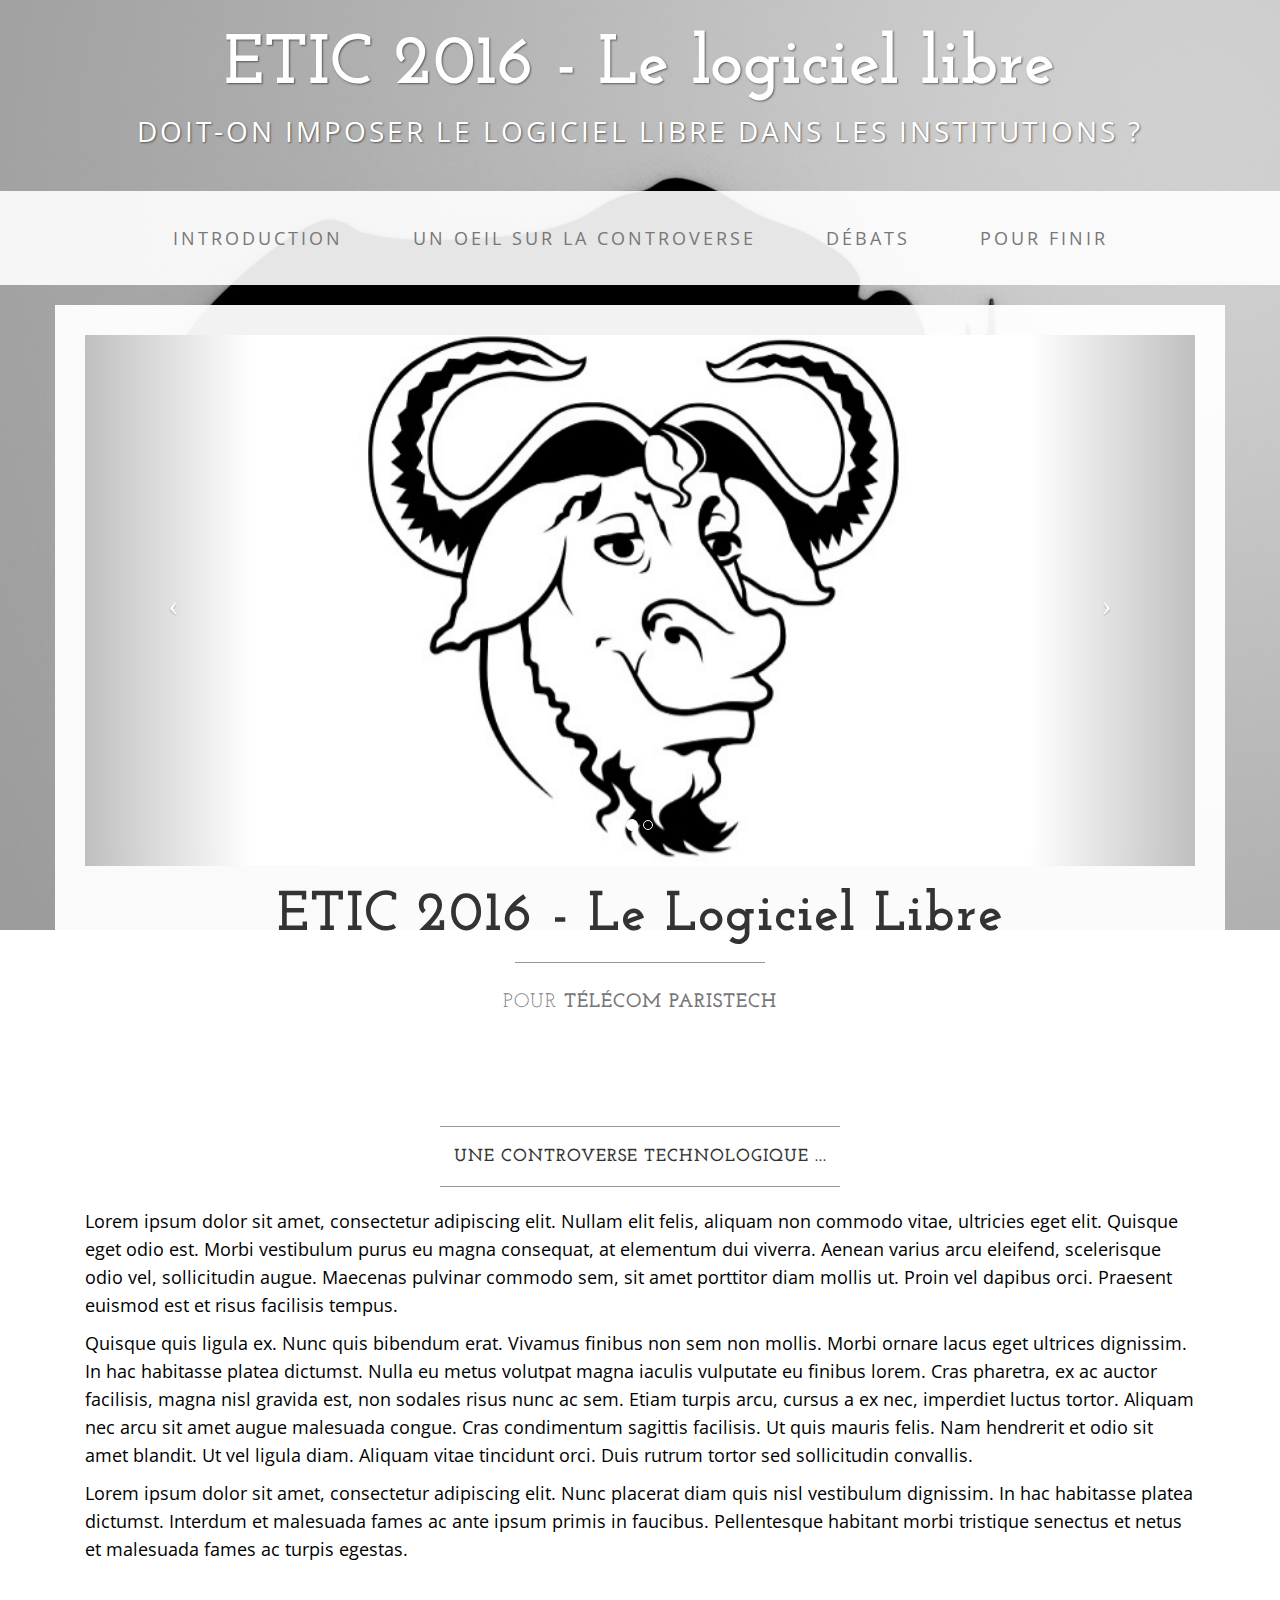
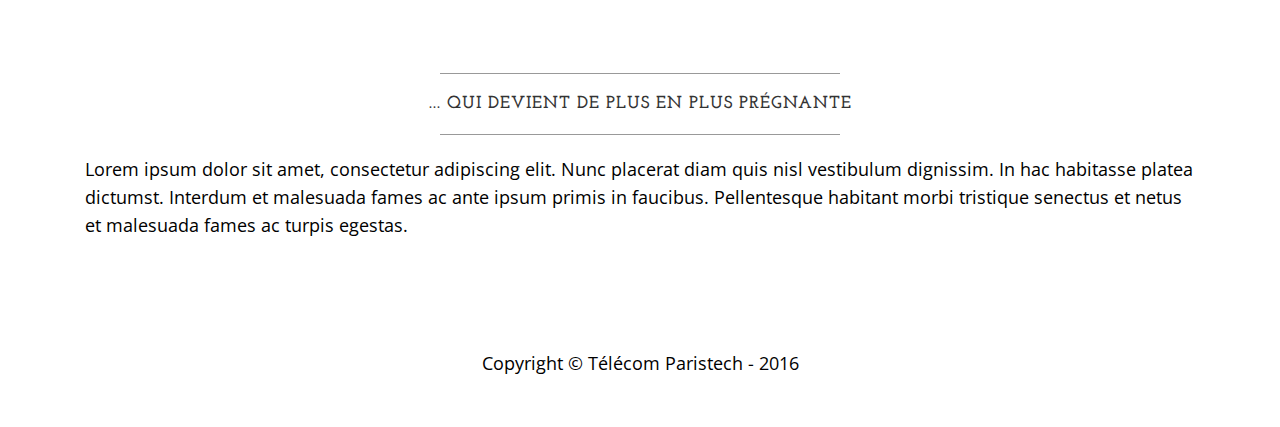
==== index.html @ 287ee20d "All files committed" ====
<!DOCTYPE html>
<html lang="fr">

<head>

    <meta charset="utf-8">
    <meta http-equiv="X-UA-Compatible" content="IE=edge">
    <meta name="viewport" content="width=device-width, initial-scale=1">
    <meta name="description" content="">
    <meta name="author" content="">

    <title>ETIC 2016 - Le logiciel libre </title>

    <!-- Bootstrap Core CSS -->
    <link href="css/bootstrap.min.css" rel="stylesheet">

    <!-- Custom CSS -->
    <link href="css/etic2016.css" rel="stylesheet">

    <!-- Fonts -->
    <link href="http://fonts.googleapis.com/css?family=Open+Sans:300italic,400italic,600italic,700italic,800italic,400,300,600,700,800" rel="stylesheet" type="text/css">
    <link href="http://fonts.googleapis.com/css?family=Josefin+Slab:100,300,400,600,700,100italic,300italic,400italic,600italic,700italic" rel="stylesheet" type="text/css">

    <!-- HTML5 Shim and Respond.js IE8 support of HTML5 elements and media queries -->
    <!-- WARNING: Respond.js doesn't work if you view the page via file:// -->
    <!--[if lt IE 9]>
        <script src="https://oss.maxcdn.com/libs/html5shiv/3.7.0/html5shiv.js"></script>
        <script src="https://oss.maxcdn.com/libs/respond.js/1.4.2/respond.min.js"></script>
    <![endif]-->

</head>

<body>

    <div class="brand">ETIC 2016 - Le logiciel libre</div>
    <div class="address-bar">Doit-on imposer le logiciel libre dans les institutions ?</div>

    <!-- Navigation -->
    <nav class="navbar navbar-default" role="navigation">
        <div class="container">
            <!-- Brand and toggle get grouped for better mobile display -->
            <div class="navbar-header">
                <button type="button" class="navbar-toggle" data-toggle="collapse" data-target="#bs-example-navbar-collapse-1">
                    <span class="sr-only">Toggle navigation</span>
                    <span class="icon-bar"></span>
                    <span class="icon-bar"></span>
                    <span class="icon-bar"></span>
                </button>
                <!-- navbar-brand is hidden on larger screens, but visible when the menu is collapsed -->
                <a class="navbar-brand" href="index.html">ETIC 2016</a>
            </div>
            <!-- Collect the nav links, forms, and other content for toggling -->
            <div class="collapse navbar-collapse" id="bs-example-navbar-collapse-1">
                <ul class="nav navbar-nav">
                    <li>
                        <a href="index.html">Introduction</a>
                    </li>
                    <li>
                        <a href="controverse.html">Un oeil sur la controverse</a>
                    </li>
                    <li>
                        <a href="debats.html">Débats</a>
                    </li>
                    <li>
                        <a href="pourfinir.html">Pour finir</a>
                    </li>
                </ul>
            </div>
            <!-- /.navbar-collapse -->
        </div>
        <!-- /.container -->
    </nav>

    <div class="container">

        <div class="row">
            <div class="box">
                <div class="col-lg-12 text-center">
                    <div id="carousel-example-generic" class="carousel slide">
                        <!-- Indicators -->
                        <ol class="carousel-indicators hidden-xs">
                            <li data-target="#carousel-example-generic" data-slide-to="0" class="active"></li>
                            <li data-target="#carousel-example-generic" data-slide-to="1"></li>
                        </ol>

                        <!-- Wrapper for slides -->
                        <div class="carousel-inner">
                            <div class="item active">
                                <img class="img-responsive img-full" src="img/gnu.jpg" alt="">
								<!--<div class="carousel-caption">
									<h2>Projet GNU</h2>
									<p>Le projet a été initié en 1984 par Richard Stallman et demeure un des piliers </p>
								</div>-->
                            </div>
                            <div class="item">
                                <img class="img-responsive img-full" src="img/linux.jpg" alt="">
                            </div>
                            
                        </div>

                        <!-- Controls -->
                        <a class="left carousel-control" href="#carousel-example-generic" data-slide="prev">
                            <span class="icon-prev"></span>
                        </a>
                        <a class="right carousel-control" href="#carousel-example-generic" data-slide="next">
                            <span class="icon-next"></span>
                        </a>
                    </div>
                    <!--<h2 class="brand-before">
                        <small>Bienvenue sur</small>
                    </h2>-->
					<h2> </h2>
                    <h1 class="brand-name">ETIC 2016 - Le Logiciel Libre</h1>
                    <hr class="tagline-divider">
                    <h2>
                        <small>pour
                            <strong>Télécom ParisTech</strong>
                        </small>
                    </h2>
                </div>
            </div>
        </div>

        <div class="row">
            <div class="box">
                <div class="col-lg-12">
                    <hr>
                    <h2 class="intro-text text-center"><strong>Une controverse technologique ...</strong>
                        
                    </h2>
					<hr>
                    <!--<hr>
                    <img class="img-responsive img-border img-left" src="img/intro-pic.jpg" alt="">
                    <hr class="visible-xs">-->
                    <p>Lorem ipsum dolor sit amet, consectetur adipiscing elit. Nullam elit felis, aliquam non commodo vitae,
					ultricies eget elit. Quisque eget odio est. Morbi vestibulum purus eu magna consequat, at elementum dui 
					viverra. Aenean varius arcu eleifend, scelerisque odio vel, sollicitudin augue. Maecenas pulvinar commodo
					sem, sit amet porttitor diam mollis ut. Proin vel dapibus orci. Praesent euismod est et risus facilisis 
					tempus.</p>
                    <p>Quisque quis ligula ex. Nunc quis bibendum erat. Vivamus finibus non sem non mollis. Morbi ornare 
					lacus eget ultrices dignissim. In hac habitasse platea dictumst. Nulla eu metus volutpat magna iaculis
					vulputate eu finibus lorem. Cras pharetra, ex ac auctor facilisis, magna nisl gravida est, non sodales
					risus nunc ac sem. Etiam turpis arcu, cursus a ex nec, imperdiet luctus tortor. Aliquam nec arcu sit amet
					augue malesuada congue. Cras condimentum sagittis facilisis. Ut quis mauris felis. Nam hendrerit et odio
					sit amet blandit. Ut vel ligula diam. Aliquam vitae tincidunt orci. Duis rutrum tortor sed sollicitudin 
					convallis.</p>
                    <p>Lorem ipsum dolor sit amet, consectetur adipiscing elit. Nunc placerat diam quis nisl vestibulum
					dignissim. In hac habitasse platea dictumst. Interdum et malesuada fames ac ante ipsum primis in 
					faucibus. Pellentesque habitant morbi tristique senectus et netus et malesuada fames ac turpis egestas.</p>
                </div>
            </div>
        </div>

        <div class="row">
            <div class="box">
                <div class="col-lg-12">
                    <hr>
                    <h2 class="intro-text text-center">
                        <strong>... qui devient de plus en plus prégnante</strong>
                    </h2>
                    <hr>
                    <p>Lorem ipsum dolor sit amet, consectetur adipiscing elit. Nunc placerat diam quis nisl vestibulum 
					dignissim. In hac habitasse platea dictumst. Interdum et malesuada fames ac ante ipsum primis in 
					faucibus. Pellentesque habitant morbi tristique senectus et netus et malesuada fames ac turpis egestas.</p>
                </div>
            </div>
        </div>

    </div>
    <!-- /.container -->

    <footer>
        <div class="container">
            <div class="row">
                <div class="col-lg-12 text-center">
                    <p>Copyright &copy; Télécom Paristech - 2016</p>
                </div>
            </div>
        </div>
    </footer>

    <!-- jQuery -->
    <script src="js/jquery.js"></script>

    <!-- Bootstrap Core JavaScript -->
    <script src="js/bootstrap.min.js"></script>

    <!-- Script to Activate the Carousel -->
    <script>
    $('.carousel').carousel({
        interval: 5000 //changes the speed
    })
    </script>

</body>

</html>
---- css/etic2016.css ----
/*!
 * Start Bootstrap - Business Casual Bootstrap Theme (http://startbootstrap.com)
 * Code licensed under the Apache License v2.0.
 * For details, see http://www.apache.org/licenses/LICENSE-2.0.
 */

body {
    font-family: "Open Sans","Helvetica Neue",Helvetica,Arial,sans-serif;
    background: url('../img/background.jpg') no-repeat center center fixed;
    -webkit-background-size: cover;
    -moz-background-size: cover;
    background-size: cover;
    -o-background-size: cover;
}

h1,
h2,
h3,
h4,
h5,
h6 {
    text-transform: uppercase;
    font-family: "Josefin Slab","Helvetica Neue",Helvetica,Arial,sans-serif;
    font-weight: 700;
    letter-spacing: 1px;
}

p {
    font-size: 1.25em;
    line-height: 1.6;
    color: #000;
}

hr {
    max-width: 400px;
    border-color: #999999;
}

.brand,
.address-bar {
    display: none;
	font-size: 2.0em;
}

.navbar-brand {
    text-transform: uppercase;
    font-weight: 900;
    letter-spacing: 2px;
}

.navbar-nav {
    text-transform: uppercase;
    font-weight: 400;
    letter-spacing: 3px;
}

.img-full {
    min-width: 100%;
}

.brand-before,
.brand-name {
    text-transform: capitalize;
}

.brand-before {
    margin: 15px 0;
}

.brand-name {
    margin: 0;
    font-size: 4em;
}

.tagline-divider {
    margin: 15px auto 3px;
    max-width: 250px;
    border-color: #999999;
}

.box {
    margin-bottom: 20px;
    padding: 30px 15px;
    background: #fff;
    background: rgba(255,255,255,0.95);
}

.intro-text {
    text-transform: uppercase;
    font-size: 1.25em;
    font-weight: 400;
    letter-spacing: 1px;
}

.img-border {
    float: none;
    margin: 0 auto 0;
    border: #999999 solid 1px;
}

.img-left {
    float: none;
    margin: 0 auto 0;
}

footer {
    background: #fff;
    background: rgba(255,255,255,0.9);
}

footer p {
    margin: 0;
    padding: 50px 0;
}

@media screen and (min-width:768px) {
    .brand {
        display: inherit;
        margin: 0;
        padding: 30px 0 10px;
        text-align: center;
        text-shadow: 1px 1px 2px rgba(0,0,0,0.5);
        font-family: "Josefin Slab","Helvetica Neue",Helvetica,Arial,sans-serif;
        font-size: 5em;
        font-weight: 700;
        line-height: normal;
        color: #fff;
    }

    .top-divider {
        margin-top: 0;
    }

    .img-left {
        float: left;
        margin-right: 25px;
    }

    .address-bar {
        display: inherit;
        margin: 0;
        padding: 0 0 40px;
        text-align: center;
        text-shadow: 1px 1px 2px rgba(0,0,0,0.5);
        text-transform: uppercase;
        font-size: 2.0em;
        font-weight: 400;
        letter-spacing: 3px;
        color: #fff;
    }

    .navbar {
        border-radius: 0;
    }

    .navbar-header {
        display: none;
    }

    .navbar {
        min-height: 0;
    }

    .navbar-default {
        border: none;
        background: #fff;
        background: rgba(255,255,255,0.9);
    }

    .nav>li>a {
        padding: 35px;
    }

    .navbar-nav>li>a {
        line-height: normal;
    }

    .navbar-nav {
        display: table;
        float: none;
        margin: 0 auto;
        table-layout: fixed;
        font-size: 1.25em;
    }
}

@media screen and (min-width:1200px) {
    .box:after {
        content: '';
        display: table;
        clear: both;
    }
}
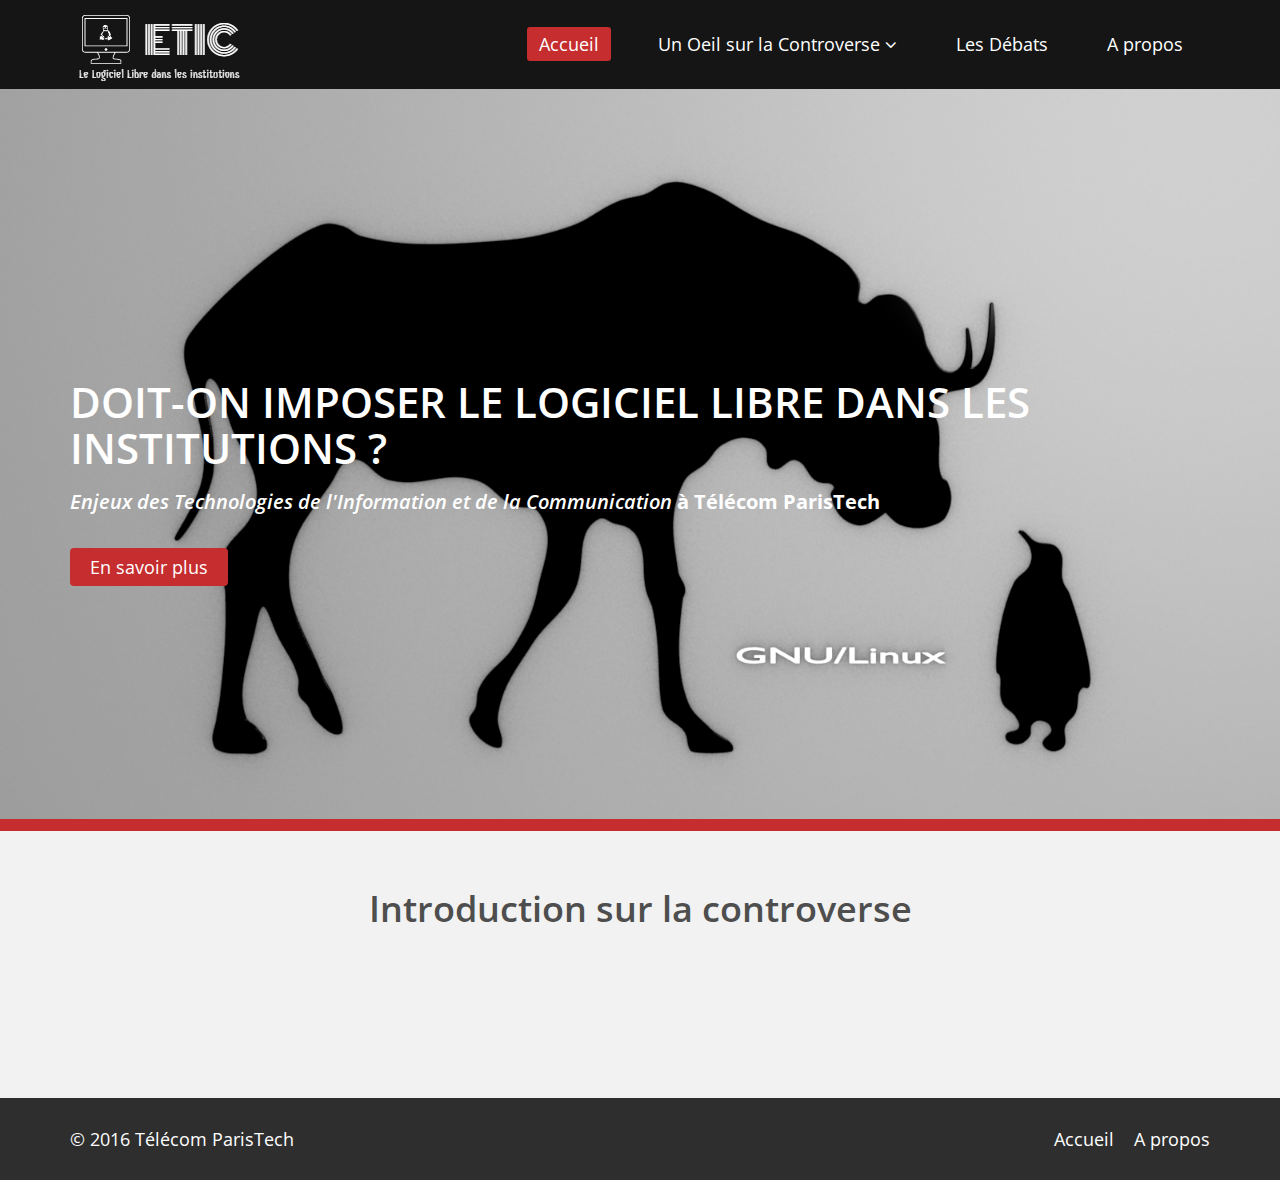
==== commit c7f7f173: "Changement complet du site" ====
--- a/index.html
+++ b/index.html
@@ -1,197 +1,136 @@
 <!DOCTYPE html>
 <html lang="fr">
-
 <head>
-
     <meta charset="utf-8">
-    <meta http-equiv="X-UA-Compatible" content="IE=edge">
-    <meta name="viewport" content="width=device-width, initial-scale=1">
+    <meta name="viewport" content="width=device-width, initial-scale=1.0">
     <meta name="description" content="">
     <meta name="author" content="">
+    <title>ETIC 2016 - Logiciel Libre</title>
+	
+	<!-- core CSS -->
+    <link href="css/bootstrap.min.css" rel="stylesheet">
+    <link href="css/font-awesome.min.css" rel="stylesheet">
+    <link href="css/animate.min.css" rel="stylesheet">
+    <link href="css/prettyPhoto.css" rel="stylesheet">
+    <link href="css/main.css" rel="stylesheet">
+    <link href="css/responsive.css" rel="stylesheet">
+    <!--[if lt IE 9]>
+    <script src="js/html5shiv.js"></script>
+    <script src="js/respond.min.js"></script>
+    <![endif]-->       
+    <link rel="small icon" href="images/ico/favicon.ico">
+    <link rel="icone" sizes="128x128" href="images/ico/icone.png">
+</head><!--/head-->
 
-    <title>ETIC 2016 - Le logiciel libre </title>
+<body class="homepage">
 
-    <!-- Bootstrap Core CSS -->
-    <link href="css/bootstrap.min.css" rel="stylesheet">
+    <header id="header">
+        
 
-    <!-- Custom CSS -->
-    <link href="css/etic2016.css" rel="stylesheet">
+        <nav class="navbar navbar-inverse" role="banner">
+            <div class="container">
+                <div class="navbar-header">
+                    <button type="button" class="navbar-toggle" data-toggle="collapse" data-target=".navbar-collapse">
+                        <span class="sr-only">Toggle navigation</span>
+                        <span class="icon-bar"></span>
+                        <span class="icon-bar"></span>
+                        <span class="icon-bar"></span>
+                    </button>
+                    <a class="navbar-brand" href="index.html"><img src="images/logo.png" alt="logo"></a>
+                </div>
+				
+                <div class="collapse navbar-collapse navbar-right">
+                    <ul class="nav navbar-nav">
+                        <li class="active"><a href="index.html">Accueil</a></li>
+                        <li class="dropdown">
+                            <a href="#" class="dropdown-toggle" data-toggle="dropdown">Un Oeil sur la Controverse <i class="fa fa-angle-down"></i></a>
+                            <ul class="dropdown-menu">
+                                <li><a href="cartographie.html">Cartographie des Acteurs</a></li>
+                                <li><a href="frise.html">Frise Chronologique</a></li>
+                                <li><a href="arbre.html">Arbre des Débats</a></li>
+                            </ul>
+                        </li>
+                        <li><a href="debats.html">Les Débats</a></li> 
+                        <li><a href="apropos.html">A propos</a></li>                        
+                    </ul>
+                </div>
+            </div><!--/.container-->
+        </nav><!--/nav-->
+		
+    </header><!--/header-->
+	
+	
+    <section id="main-slider" class="no-margin" style="box-shadow: 0px 12px 0px #c52d2f;">
+        <div class="carousel slide">
+            <!--<ol class="carousel-indicators">
+                <li data-target="#main-slider" data-slide-to="0" class="active"></li>
+                <li data-target="#main-slider" data-slide-to="1"></li>
+                <li data-target="#main-slider" data-slide-to="2"></li>
+            </ol>-->
+            <div class="carousel-inner">
 
-    <!-- Fonts -->
-    <link href="http://fonts.googleapis.com/css?family=Open+Sans:300italic,400italic,600italic,700italic,800italic,400,300,600,700,800" rel="stylesheet" type="text/css">
-    <link href="http://fonts.googleapis.com/css?family=Josefin+Slab:100,300,400,600,700,100italic,300italic,400italic,600italic,700italic" rel="stylesheet" type="text/css">
+                <div class="item active" style="background-image: url(images/background.png)">
+                    <div class="container">
+                        <div class="row slide-margin">
+                            <div class="col-lg-12">
+                                <div class="carousel-content">
+                                    <h1 class="animation animated-item-1">DOIT-ON IMPOSER LE LOGICIEL LIBRE DANS LES INSTITUTIONS ?</h1>
+                                    <h2 class="animation animated-item-2"><i>Enjeux des Technologies de l'Information et de la Communication</i> <b> à Télécom ParisTech</b></h2>
+                                    <a class="btn-slide animation animated-item-3" href="#ancre">En savoir plus</a>
+                                </div>
+                            </div>
 
-    <!-- HTML5 Shim and Respond.js IE8 support of HTML5 elements and media queries -->
-    <!-- WARNING: Respond.js doesn't work if you view the page via file:// -->
-    <!--[if lt IE 9]>
-        <script src="https://oss.maxcdn.com/libs/html5shiv/3.7.0/html5shiv.js"></script>
-        <script src="https://oss.maxcdn.com/libs/respond.js/1.4.2/respond.min.js"></script>
-    <![endif]-->
+                            
 
-</head>
+                        </div>
+                    </div>
+                </div><!--/.item-->
 
-<body>
+                
+            </div><!--/.carousel-inner-->
+        </div><!--/.carousel-->
+        
+    </section><!--/#main-slider-->
+	
+	
 
-    <div class="brand">ETIC 2016 - Le logiciel libre</div>
-    <div class="address-bar">Doit-on imposer le logiciel libre dans les institutions ?</div>
+    <section id="feature" >
+        <div class="container" id="ancre">
+           <div class="center wow fadeInDown">
+                <h2>Introduction sur la controverse</h2>
+                
+            </div>
 
-    <!-- Navigation -->
-    <nav class="navbar navbar-default" role="navigation">
+            <div class="row">
+                <div class="wow fadeInDown">
+                    <p>Lorem ipsum dolor sit amet, consectetur adipisicing elit, sed do eiusmod tempor incididunt utLorem ipsum dolor sit amet, consectetur adipisicing elit, sed do eiusmod tempor incididunt ut</p>
+                </div><!--/.services-->
+            </div><!--/.row-->    
+        </div><!--/.container-->
+    </section><!--/#feature-->
+  
+
+    <footer id="footer" class="midnight-blue">
         <div class="container">
-            <!-- Brand and toggle get grouped for better mobile display -->
-            <div class="navbar-header">
-                <button type="button" class="navbar-toggle" data-toggle="collapse" data-target="#bs-example-navbar-collapse-1">
-                    <span class="sr-only">Toggle navigation</span>
-                    <span class="icon-bar"></span>
-                    <span class="icon-bar"></span>
-                    <span class="icon-bar"></span>
-                </button>
-                <!-- navbar-brand is hidden on larger screens, but visible when the menu is collapsed -->
-                <a class="navbar-brand" href="index.html">ETIC 2016</a>
-            </div>
-            <!-- Collect the nav links, forms, and other content for toggling -->
-            <div class="collapse navbar-collapse" id="bs-example-navbar-collapse-1">
-                <ul class="nav navbar-nav">
-                    <li>
-                        <a href="index.html">Introduction</a>
-                    </li>
-                    <li>
-                        <a href="controverse.html">Un oeil sur la controverse</a>
-                    </li>
-                    <li>
-                        <a href="debats.html">Débats</a>
-                    </li>
-                    <li>
-                        <a href="pourfinir.html">Pour finir</a>
-                    </li>
-                </ul>
-            </div>
-            <!-- /.navbar-collapse -->
-        </div>
-        <!-- /.container -->
-    </nav>
-
-    <div class="container">
-
-        <div class="row">
-            <div class="box">
-                <div class="col-lg-12 text-center">
-                    <div id="carousel-example-generic" class="carousel slide">
-                        <!-- Indicators -->
-                        <ol class="carousel-indicators hidden-xs">
-                            <li data-target="#carousel-example-generic" data-slide-to="0" class="active"></li>
-                            <li data-target="#carousel-example-generic" data-slide-to="1"></li>
-                        </ol>
-
-                        <!-- Wrapper for slides -->
-                        <div class="carousel-inner">
-                            <div class="item active">
-                                <img class="img-responsive img-full" src="img/gnu.jpg" alt="">
-								<!--<div class="carousel-caption">
-									<h2>Projet GNU</h2>
-									<p>Le projet a été initié en 1984 par Richard Stallman et demeure un des piliers </p>
-								</div>-->
-                            </div>
-                            <div class="item">
-                                <img class="img-responsive img-full" src="img/linux.jpg" alt="">
-                            </div>
-                            
-                        </div>
-
-                        <!-- Controls -->
-                        <a class="left carousel-control" href="#carousel-example-generic" data-slide="prev">
-                            <span class="icon-prev"></span>
-                        </a>
-                        <a class="right carousel-control" href="#carousel-example-generic" data-slide="next">
-                            <span class="icon-next"></span>
-                        </a>
-                    </div>
-                    <!--<h2 class="brand-before">
-                        <small>Bienvenue sur</small>
-                    </h2>-->
-					<h2> </h2>
-                    <h1 class="brand-name">ETIC 2016 - Le Logiciel Libre</h1>
-                    <hr class="tagline-divider">
-                    <h2>
-                        <small>pour
-                            <strong>Télécom ParisTech</strong>
-                        </small>
-                    </h2>
+            <div class="row">
+                <div class="col-sm-6">
+                    &copy; 2016 Télécom ParisTech
+                </div>
+                <div class="col-sm-6">
+                    <ul class="pull-right">
+                        <li><a href="#">Accueil</a></li>
+                        <li><a href="apropos.html">A propos</a></li>
+                    </ul>
                 </div>
             </div>
         </div>
+    </footer><!--/#footer-->
 
-        <div class="row">
-            <div class="box">
-                <div class="col-lg-12">
-                    <hr>
-                    <h2 class="intro-text text-center"><strong>Une controverse technologique ...</strong>
-                        
-                    </h2>
-					<hr>
-                    <!--<hr>
-                    <img class="img-responsive img-border img-left" src="img/intro-pic.jpg" alt="">
-                    <hr class="visible-xs">-->
-                    <p>Lorem ipsum dolor sit amet, consectetur adipiscing elit. Nullam elit felis, aliquam non commodo vitae,
-					ultricies eget elit. Quisque eget odio est. Morbi vestibulum purus eu magna consequat, at elementum dui 
-					viverra. Aenean varius arcu eleifend, scelerisque odio vel, sollicitudin augue. Maecenas pulvinar commodo
-					sem, sit amet porttitor diam mollis ut. Proin vel dapibus orci. Praesent euismod est et risus facilisis 
-					tempus.</p>
-                    <p>Quisque quis ligula ex. Nunc quis bibendum erat. Vivamus finibus non sem non mollis. Morbi ornare 
-					lacus eget ultrices dignissim. In hac habitasse platea dictumst. Nulla eu metus volutpat magna iaculis
-					vulputate eu finibus lorem. Cras pharetra, ex ac auctor facilisis, magna nisl gravida est, non sodales
-					risus nunc ac sem. Etiam turpis arcu, cursus a ex nec, imperdiet luctus tortor. Aliquam nec arcu sit amet
-					augue malesuada congue. Cras condimentum sagittis facilisis. Ut quis mauris felis. Nam hendrerit et odio
-					sit amet blandit. Ut vel ligula diam. Aliquam vitae tincidunt orci. Duis rutrum tortor sed sollicitudin 
-					convallis.</p>
-                    <p>Lorem ipsum dolor sit amet, consectetur adipiscing elit. Nunc placerat diam quis nisl vestibulum
-					dignissim. In hac habitasse platea dictumst. Interdum et malesuada fames ac ante ipsum primis in 
-					faucibus. Pellentesque habitant morbi tristique senectus et netus et malesuada fames ac turpis egestas.</p>
-                </div>
-            </div>
-        </div>
-
-        <div class="row">
-            <div class="box">
-                <div class="col-lg-12">
-                    <hr>
-                    <h2 class="intro-text text-center">
-                        <strong>... qui devient de plus en plus prégnante</strong>
-                    </h2>
-                    <hr>
-                    <p>Lorem ipsum dolor sit amet, consectetur adipiscing elit. Nunc placerat diam quis nisl vestibulum 
-					dignissim. In hac habitasse platea dictumst. Interdum et malesuada fames ac ante ipsum primis in 
-					faucibus. Pellentesque habitant morbi tristique senectus et netus et malesuada fames ac turpis egestas.</p>
-                </div>
-            </div>
-        </div>
-
-    </div>
-    <!-- /.container -->
-
-    <footer>
-        <div class="container">
-            <div class="row">
-                <div class="col-lg-12 text-center">
-                    <p>Copyright &copy; Télécom Paristech - 2016</p>
-                </div>
-            </div>
-        </div>
-    </footer>
-
-    <!-- jQuery -->
     <script src="js/jquery.js"></script>
-
-    <!-- Bootstrap Core JavaScript -->
     <script src="js/bootstrap.min.js"></script>
-
-    <!-- Script to Activate the Carousel -->
-    <script>
-    $('.carousel').carousel({
-        interval: 5000 //changes the speed
-    })
-    </script>
-
+    <script src="js/jquery.prettyPhoto.js"></script>
+    <script src="js/jquery.isotope.min.js"></script>
+    <script src="js/main.js"></script>
+    <script src="js/wow.min.js"></script>
 </body>
-
-</html>
+</html>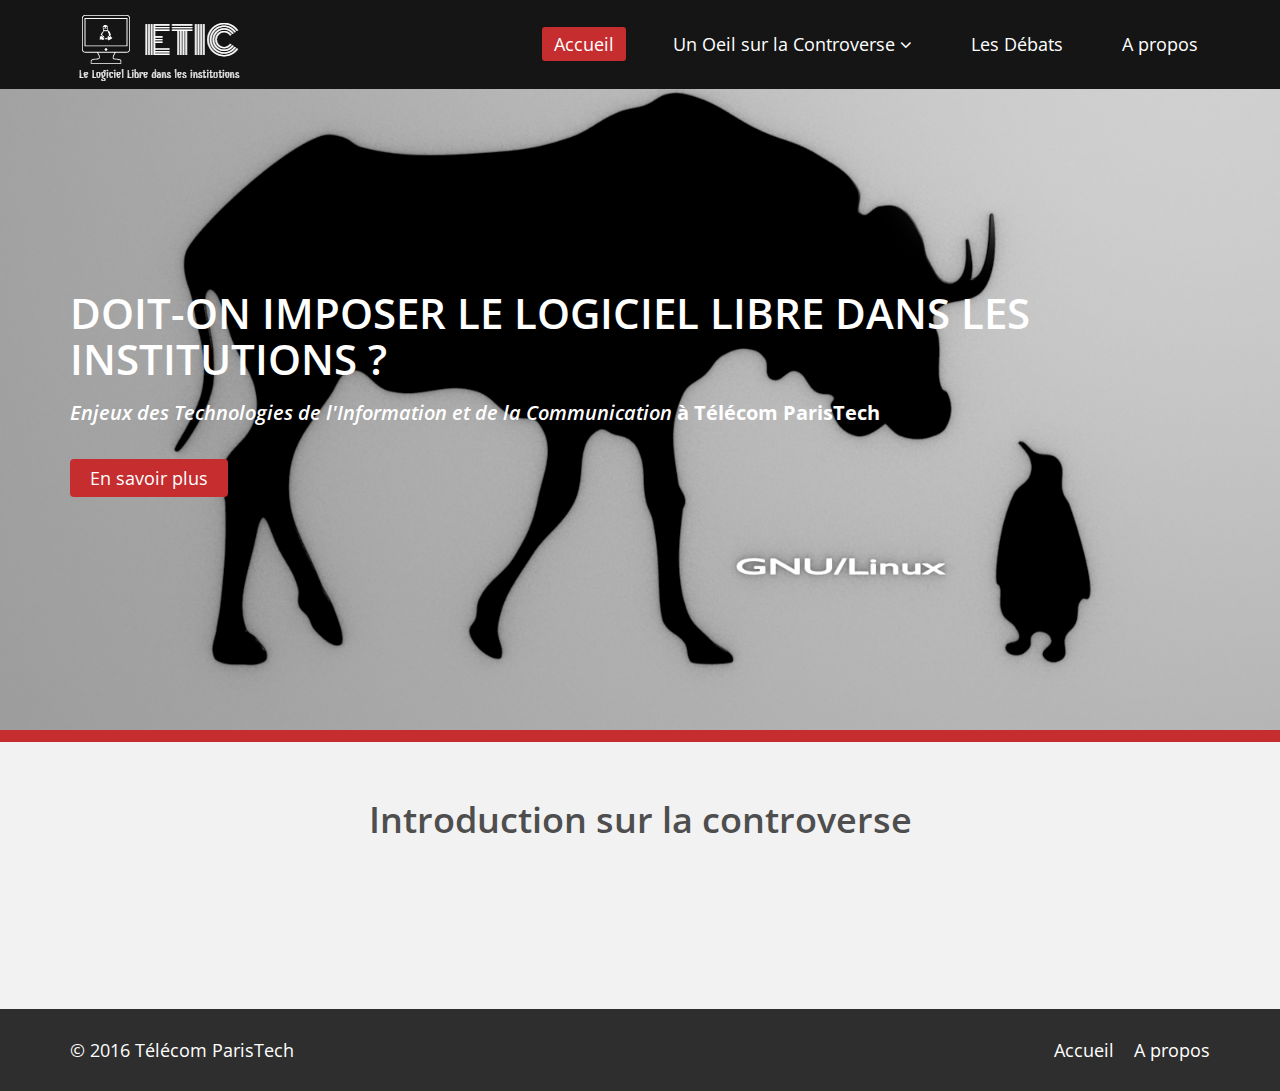
==== commit 96010664: "header fixé au top" ====
--- a/index.html
+++ b/index.html
@@ -27,7 +27,7 @@
     <header id="header">
         
 
-        <nav class="navbar navbar-inverse" role="banner">
+        <nav class="navbar navbar-inverse navbar-fixed-top" role="banner">
             <div class="container">
                 <div class="navbar-header">
                     <button type="button" class="navbar-toggle" data-toggle="collapse" data-target=".navbar-collapse">
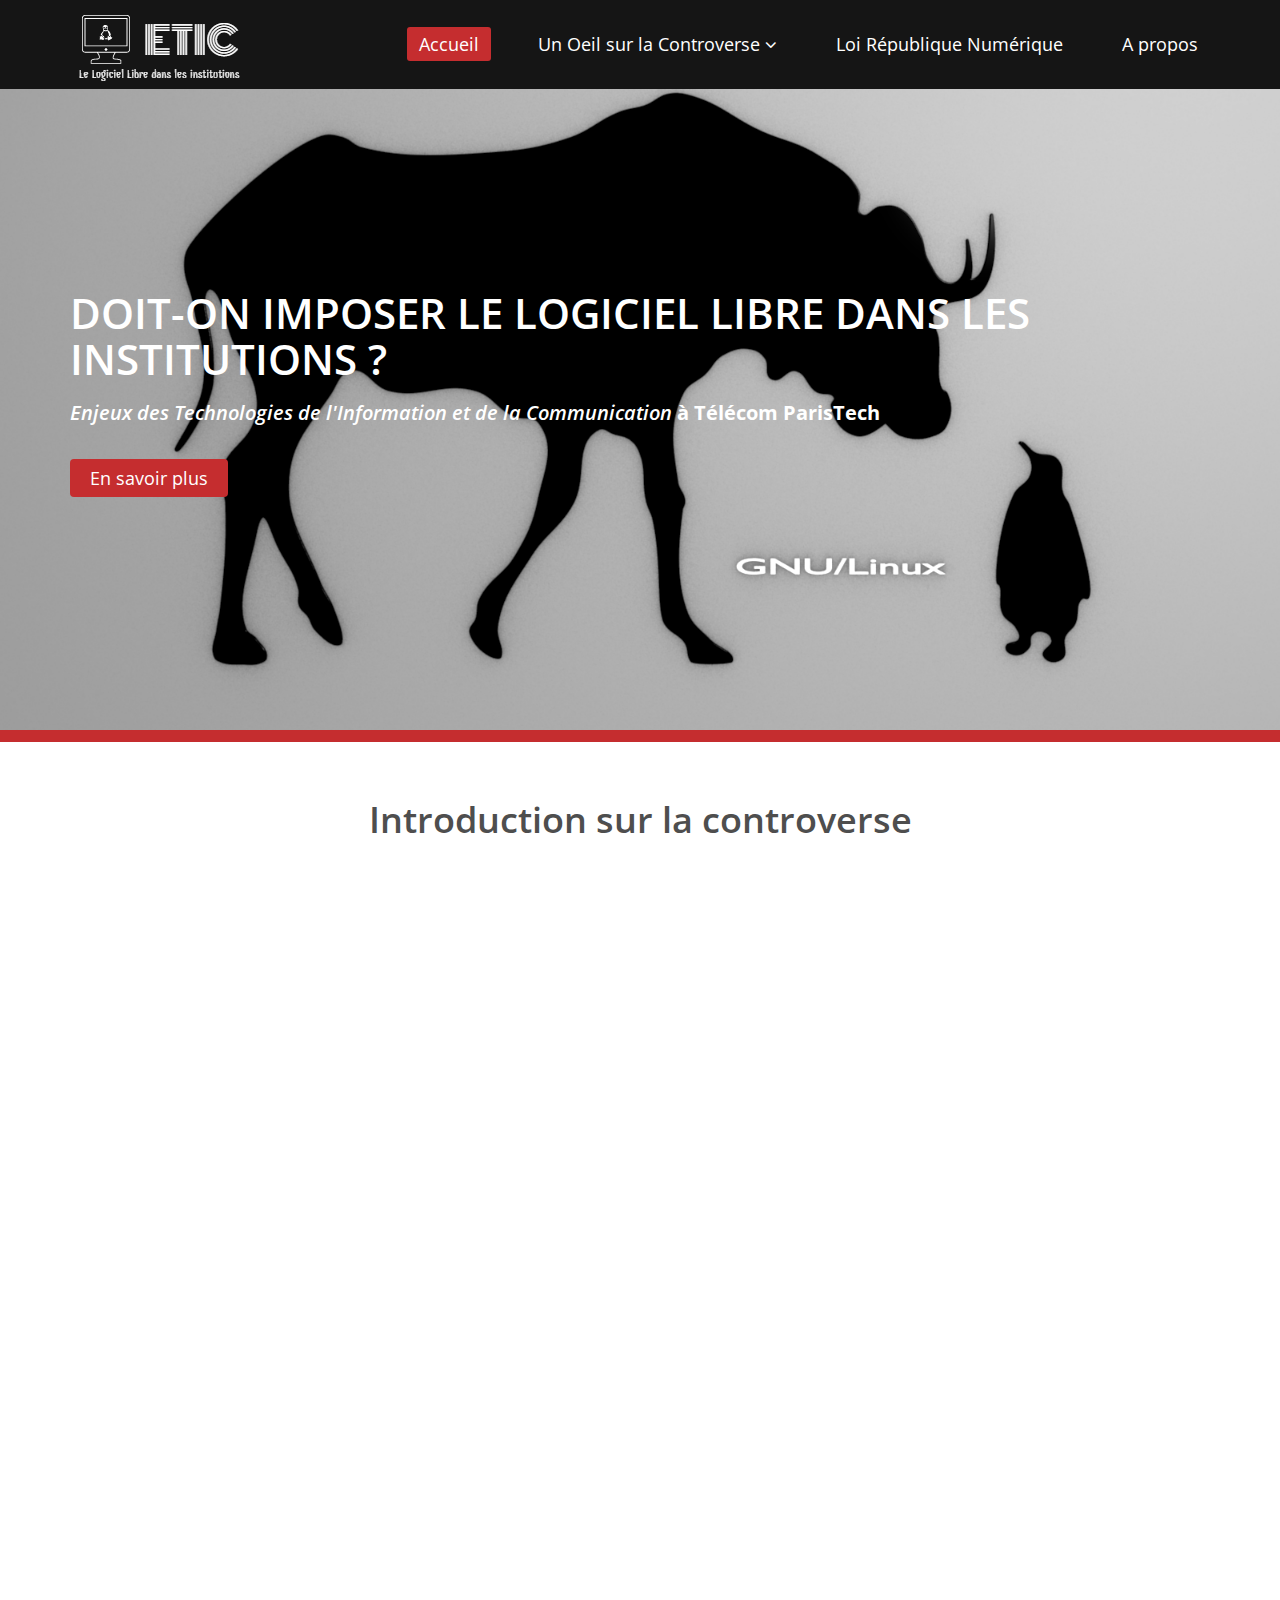
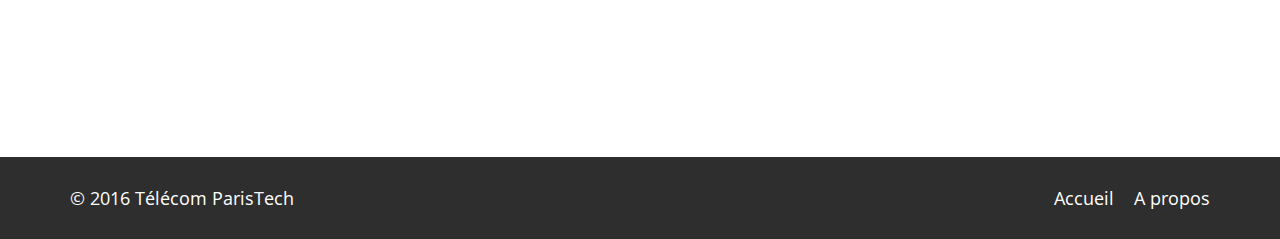
==== commit d9dc72bd: "avancée" ====
--- a/index.html
+++ b/index.html
@@ -50,7 +50,7 @@
                                 <li><a href="arbre.html">Arbre des Débats</a></li>
                             </ul>
                         </li>
-                        <li><a href="debats.html">Les Débats</a></li> 
+                        <li><a href="debats.html">Loi République Numérique</a></li> 
                         <li><a href="apropos.html">A propos</a></li>                        
                     </ul>
                 </div>
@@ -102,9 +102,45 @@
             </div>
 
             <div class="row">
-                <div class="wow fadeInDown">
-                    <p>Lorem ipsum dolor sit amet, consectetur adipisicing elit, sed do eiusmod tempor incididunt utLorem ipsum dolor sit amet, consectetur adipisicing elit, sed do eiusmod tempor incididunt ut</p>
-                </div><!--/.services-->
+			<div class="col-lg-2"></div>
+				<div class="col-lg-8">
+					<div class="text-justify">
+						<div class="wow fadeInDown">
+							<p> &nbsp &nbsp Dans  les  années  1980,  qui  marquent  la  démocratisation  de  l’équipement 
+							informatique  chez les particuliers, la tendance est à la fermeture. Alors en partenariat, les 
+							entreprises  IBM  et  Microsoft  s’inspirent  du  modèle  commercial  d’Apple  et  décident  de 
+							protéger  leurs  innovations  par  le  droit  d’auteur  :  les  composants  internes  des  ordinateurs 
+							ainsi que les logiciels qu’ils utilisent deviennent la propriété exclusive des entreprises qui les 
+							développent.<br>
+							&nbsp &nbsp À  l’inverse,  les  membres  de  ce  que  l’on  appelle  alors  la  communauté  hacker, 
+							principalement  des  étudiants,  travaillent  en  coopération  sur  des  outils  gratuits  dont  ils 
+							partagent  le  code. En  1983,  Richard Stallman,  qui  travaille  alors  pour  les  laboratoires  du 
+							MIT, lance le projet de développer un système d’exploitation libre porté par la communauté. 
+							Pour  concrétiser  son  idée  de  logiciel  libre,  il  introduit  le  copyleft  :  une  création  distribuée 
+							sous  copyleft  est  librement  accessible,  modifiable  et  redistribuable  tant  que  tout  dérivé 
+							respecte à son tour le copyleft.<br>
+							&nbsp &nbsp  De  ces  origines  historiques  émergent  donc  deux  de  nos  acteurs  principaux  :  les 
+							éditeurs de logiciels propriétaires, comme Apple et Microsoft, et la communauté du logiciel 
+							libre, dont le porte parole historique est Richard Stallman.<br><br><br>
+							&nbsp &nbsp L'existence d'un parc informatique induit une demande en logiciel, libre ou propriétaire. Une 
+							des infrastructures informatiques les plus importantes est celle gérée par l'État, que ce soit à travers l'administration publique,
+							l'Éducation Nationale, les centres médicaux, la Police et plus généralement la Défense. Pour pouvoir fonctionner, ces infrastructures
+							doivent se doter de logiciels (système d'exploitation, logiciels de messagerie, logiciels de traitement de données, antivirus etc.)
+							mais le recours à une solution logicielle propriétaire représente un coût important, proportionnel au nombre de machines à équiper.<br>
+							&nbsp &nbsp Concernant l'offre vers laquelle se tournent historiquement les institutions, il s'agit surtout d'une offre propriétaire, fournie 
+							principalement par Microsoft pour le système d'exploitation ainsi que les logiciels à usage courant. La signature d'un contrat à 
+							sept chiffres entre l'éducation nationale et Microsoft en 2015 n'est qu'un exemple parmi d'autres. Le fait de continuer à mettre à jour 
+							son parc informatique avec les fournisseurs propriétaires historiques est vivement récrié par les associations promouvant l'usage des 
+							logiciels libres, qui pointent du doigt une absence de prise en compte des alternatives libres.<br>
+							&nbsp &nbsp Néanmoins, l'utilisation et la popularité des logiciels libres sont de plus en plus prégnantes, même au sein de certaines institutions,
+							qui l'ont déjà adopté.
+							
+							
+							
+							</p>
+						</div><!--/.services-->
+					</div>	
+				</div>
             </div><!--/.row-->    
         </div><!--/.container-->
     </section><!--/#feature-->
--- a/css/main.css
+++ b/css/main.css
@@ -534,7 +534,7 @@
 }
 
 #feature {
-  background: #f2f2f2;
+  background: #ffffff;
   padding-bottom: 40px;
 }
 
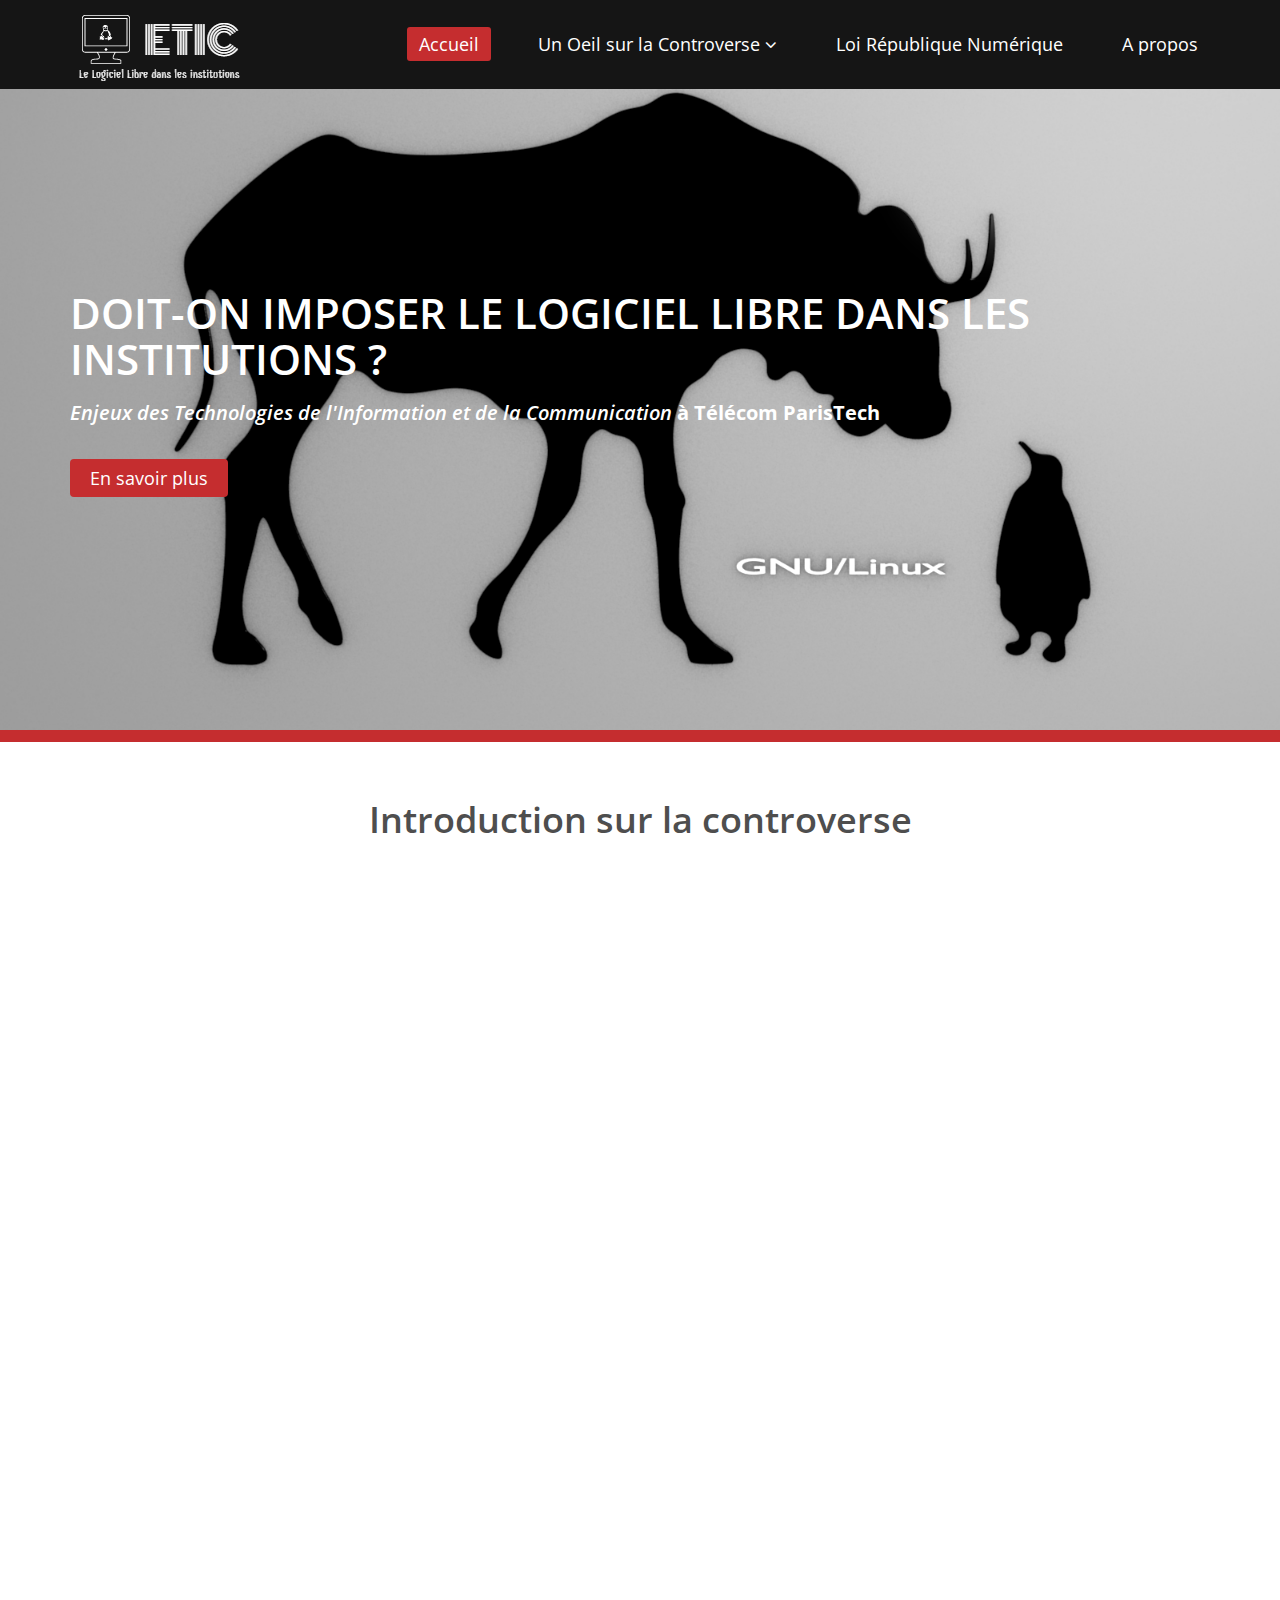
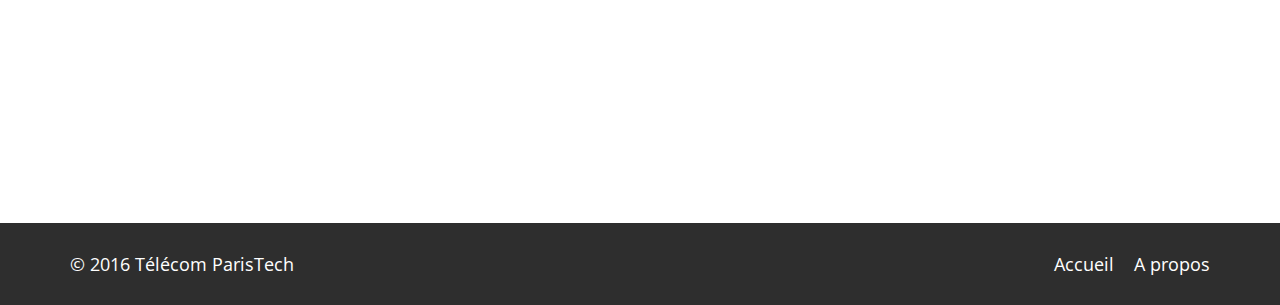
==== commit df4bfc3e: "complétion de l'introduction" ====
--- a/index.html
+++ b/index.html
@@ -133,7 +133,8 @@
 							son parc informatique avec les fournisseurs propriétaires historiques est vivement récrié par les associations promouvant l'usage des 
 							logiciels libres, qui pointent du doigt une absence de prise en compte des alternatives libres.<br>
 							&nbsp &nbsp Néanmoins, l'utilisation et la popularité des logiciels libres sont de plus en plus prégnantes, même au sein de certaines institutions,
-							qui l'ont déjà adopté.
+							qui l'ont déjà adopté. Il convient alors de se questionner au sujet des positions de l'Etat français vis-à-vis des différentes
+							solutions logicielles déjà évoquées et s'il doit d'une manière ou d'une autre imposer le logiciel libre aux institutions.
 							
 							
 							
